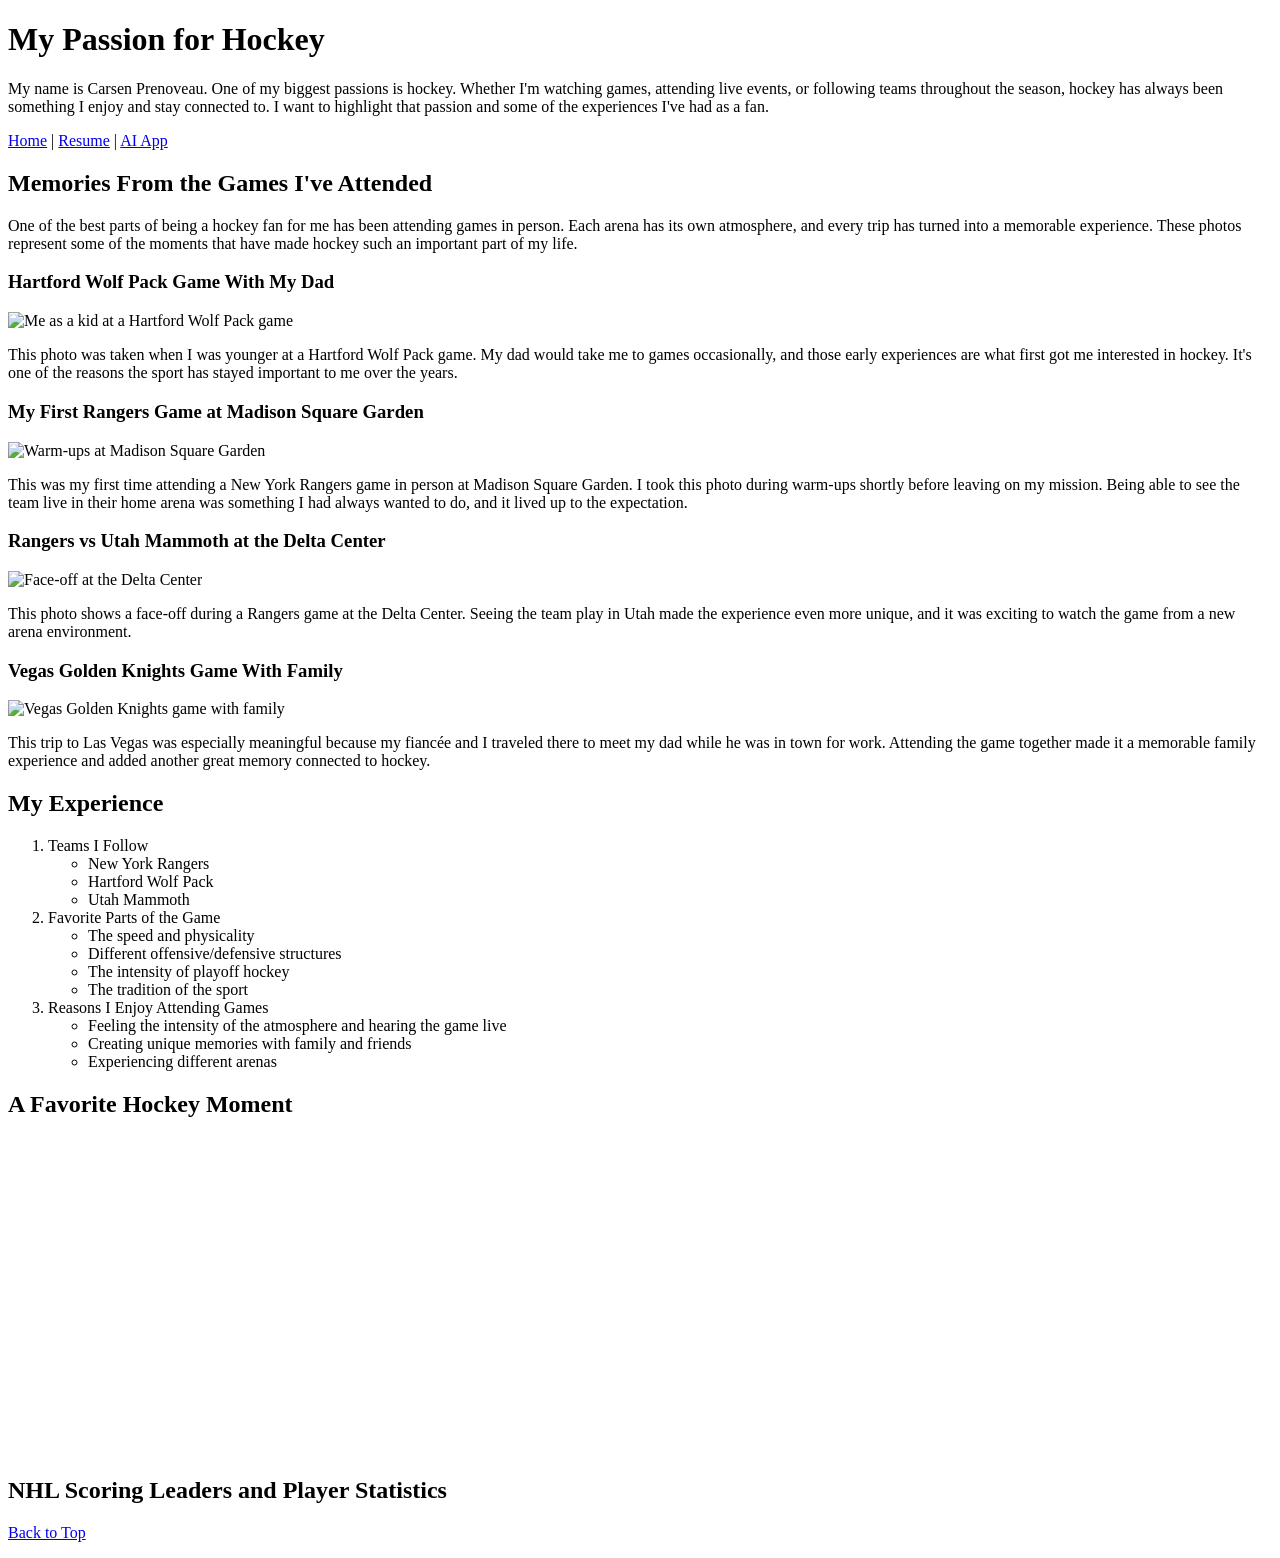
==== fromScratch.html @ 4f94fc57 "Add files via upload" ====
<!DOCTYPE html>
<html lang="en">
<head>
    <meta charset="UTF-8">
    <meta name="viewport" content="width=device-width, initial-scale=1.0">
    <title>About Me | Carsen Prenoveau</title>
    <link rel="stylesheet" href="css/fromScratch.css">
</head>
    <body id="top">

    <div>
        <h1>My Passion for Hockey</h1>

        <p>
            My name is Carsen Prenoveau. One of my biggest passions is hockey.
            Whether I'm watching games, attending live events, or following teams
            throughout the season, hockey has always been something I enjoy and stay
            connected to. I want to highlight that passion and some of the experiences
            I've had as a fan.
        </p>

        <p>
            <a href="index.html">Home</a> |
            <a href="Resume.html">Resume</a> |
            <a href="AiApp.html">AI App</a>
        </p>

    </div>
        <div>
        <h2>Memories From the Games I've Attended</h2>

        <p>
            One of the best parts of being a hockey fan for me has been attending games in person.
            Each arena has its own atmosphere, and every trip has turned into a memorable experience.
            These photos represent some of the moments that have made hockey such an important part
            of my life.
        </p>

        <h3>Hartford Wolf Pack Game With My Dad</h3>
        <img src="assets/img/WolfPack.jpg" alt="Me as a kid at a Hartford Wolf Pack game" width="400">
        <p>
            This photo was taken when I was younger at a Hartford Wolf Pack game. My dad would take
            me to games occasionally, and those early experiences are what first got me interested
            in hockey. It's one of the reasons the sport has stayed important to me over the years.
        </p>

        <h3>My First Rangers Game at Madison Square Garden</h3>
        <img src="assets/img/MSG.jpeg" alt="Warm-ups at Madison Square Garden" width="400">
        <p>
            This was my first time attending a New York Rangers game in person at Madison Square
            Garden. I took this photo during warm-ups shortly before leaving on my mission. Being
            able to see the team live in their home arena was something I had always wanted to do,
            and it lived up to the expectation.
        </p>

        <h3>Rangers vs Utah Mammoth at the Delta Center</h3>
        <img src="assets/img/Delta.jpeg" alt="Face-off at the Delta Center" width="400">
        <p>
            This photo shows a face-off during a Rangers game at the Delta Center. Seeing the team
            play in Utah made the experience even more unique, and it was exciting to watch the game
            from a new arena environment.
        </p>

        <h3>Vegas Golden Knights Game With Family</h3>
        <img src="assets/img/Vegas.jpeg" alt="Vegas Golden Knights game with family" width="400">
        <p>
            This trip to Las Vegas was especially meaningful because my fiancée and I traveled there
            to meet my dad while he was in town for work. Attending the game together made it a
            memorable family experience and added another great memory connected to hockey.
        </p>

    </div>
      <div>
        <h2>My Experience</h2>

        <ol>
            <li>Teams I Follow
                <ul>
                    <li>New York Rangers</li>
                    <li>Hartford Wolf Pack</li>
                    <li>Utah Mammoth</li>
                </ul>
            </li>

            <li>Favorite Parts of the Game
                <ul>
                    <li>The speed and physicality</li>
                    <li>Different offensive/defensive structures</li>
                    <li>The intensity of playoff hockey</li>
                    <li>The tradition of the sport</li>
                </ul>
            </li>

            <li>Reasons I Enjoy Attending Games
                <ul>
                    <li>Feeling the intensity of the atmosphere and hearing the game live</li>
                    <li>Creating unique memories with family and friends</li>
                    <li>Experiencing different arenas</li>
                </ul>
            </li>
        </ol>

    </div>
    <div>
        <h2>A Favorite Hockey Moment</h2>

        <iframe width="560" height="315"
            src="https://www.youtube.com/embed/bhZ6F7t5l2c"
            title="Artemi Panarin Game 7 Overtime Goal"
            frameborder="0"
            allow="accelerometer; autoplay; clipboard-write; encrypted-media; gyroscope; picture-in-picture"
            allowfullscreen>
        </iframe>

    </div>

    <div>
    <h2>NHL Scoring Leaders and Player Statistics</h2>

    <div class='tableauPlaceholder' id='vizNHLStats' style='position: relative'>
        <noscript>
            <a href='#'>
                <img alt='NHL Player Statistics Dashboard'
                     src='https://public.tableau.com/static/images/Mo/Module3Assignment-HockeyData/Dashboard/1.png'
                     style='border: none' />
            </a>
        </noscript>

        <object class='tableauViz' style='display:none;'>
            <param name='host_url' value='https%3A%2F%2Fpublic.tableau.com%2F' />
            <param name='embed_code_version' value='3' />
            <param name='site_root' value='' />
            <param name='name' value='Module3Assignment-HockeyData/Dashboard' />
            <param name='tabs' value='no' />
            <param name='toolbar' value='yes' />
            <param name='static_image'
                   value='https://public.tableau.com/static/images/Mo/Module3Assignment-HockeyData/Dashboard/1.png' />
            <param name='animate_transition' value='yes' />
            <param name='display_static_image' value='yes' />
            <param name='display_spinner' value='yes' />
            <param name='display_overlay' value='yes' />
            <param name='display_count' value='yes' />
            <param name='language' value='en-US' />
        </object>
    </div>

    <script type='text/javascript'>
        var divElement = document.getElementById('vizNHLStats');
        var vizElement = divElement.getElementsByTagName('object')[0];
        vizElement.style.width = '100%';
        vizElement.style.height = '700px';
        var scriptElement = document.createElement('script');
        scriptElement.src = 'https://public.tableau.com/javascripts/api/viz_v1.js';
        vizElement.parentNode.insertBefore(scriptElement, vizElement);
    </script>

</div>
<div>
    <p>
        <a href="#top">Back to Top</a>
    </p>
</div>
</body>
</html>
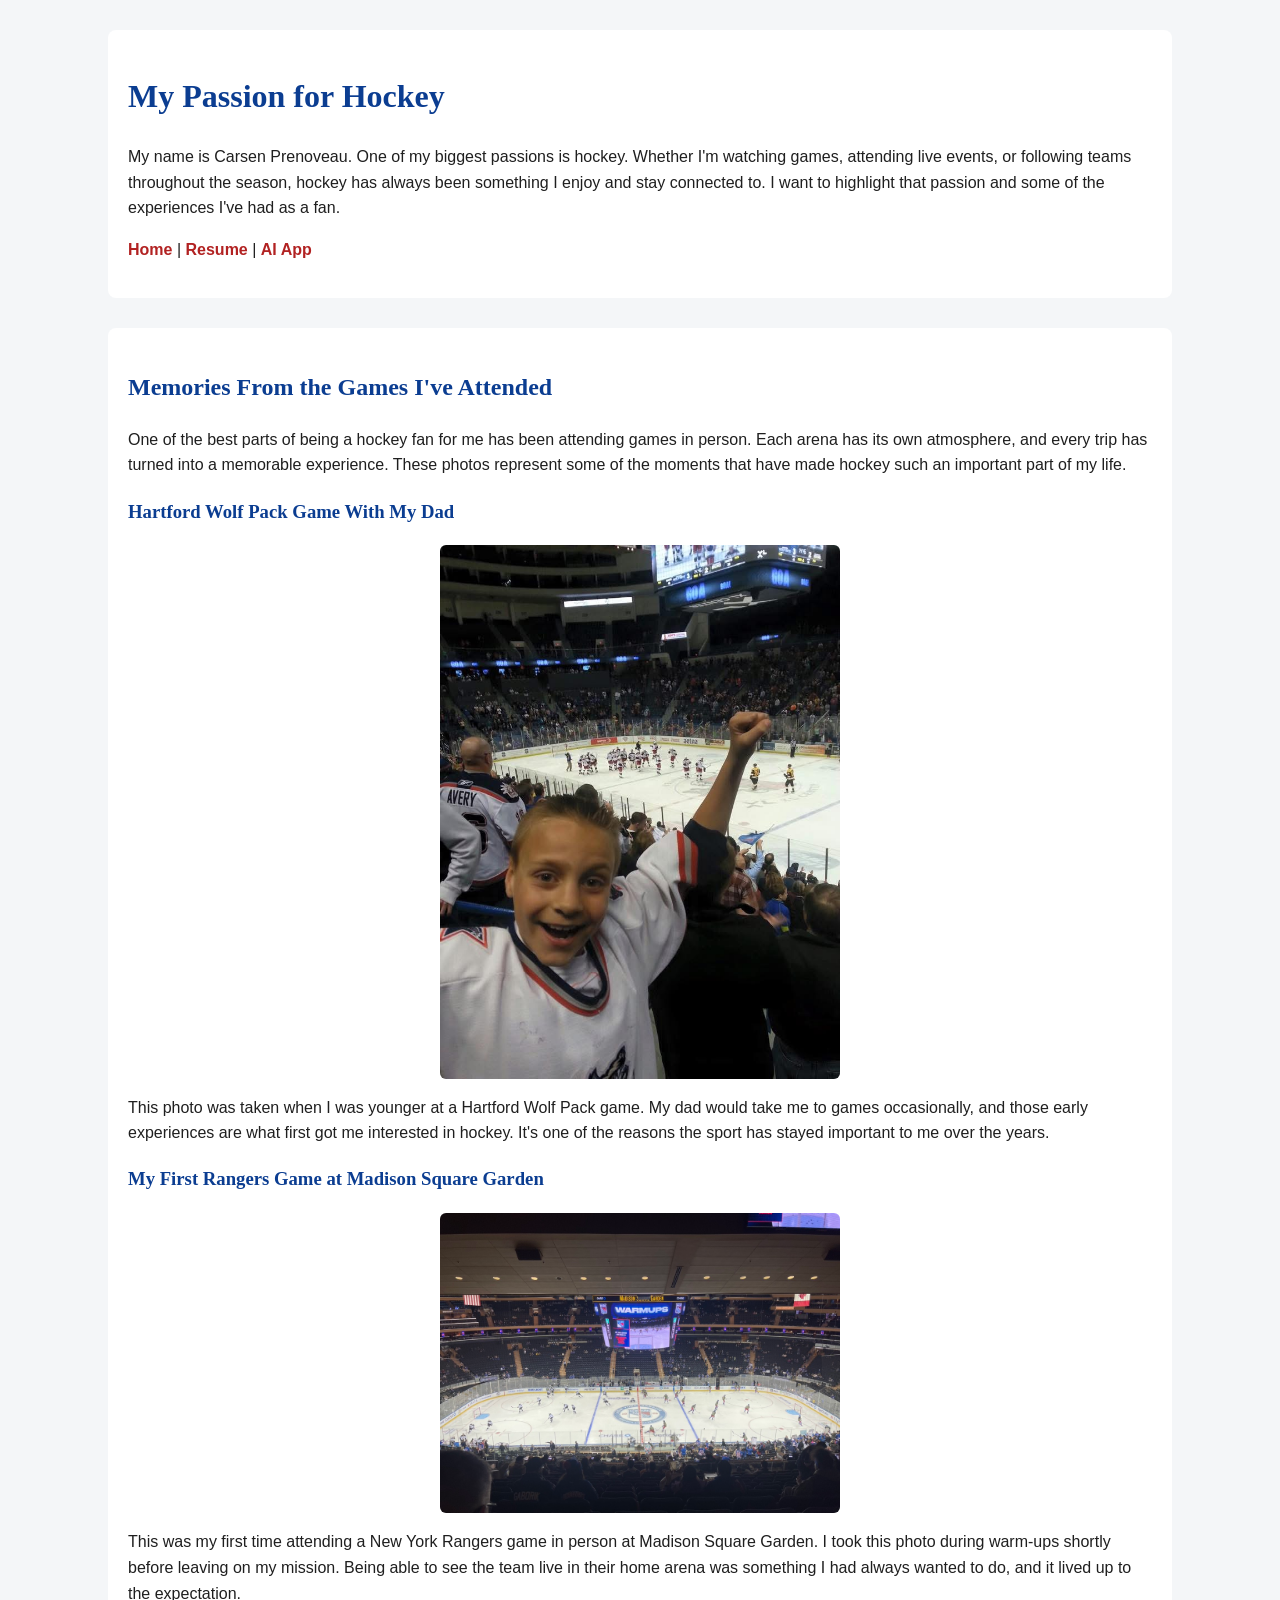
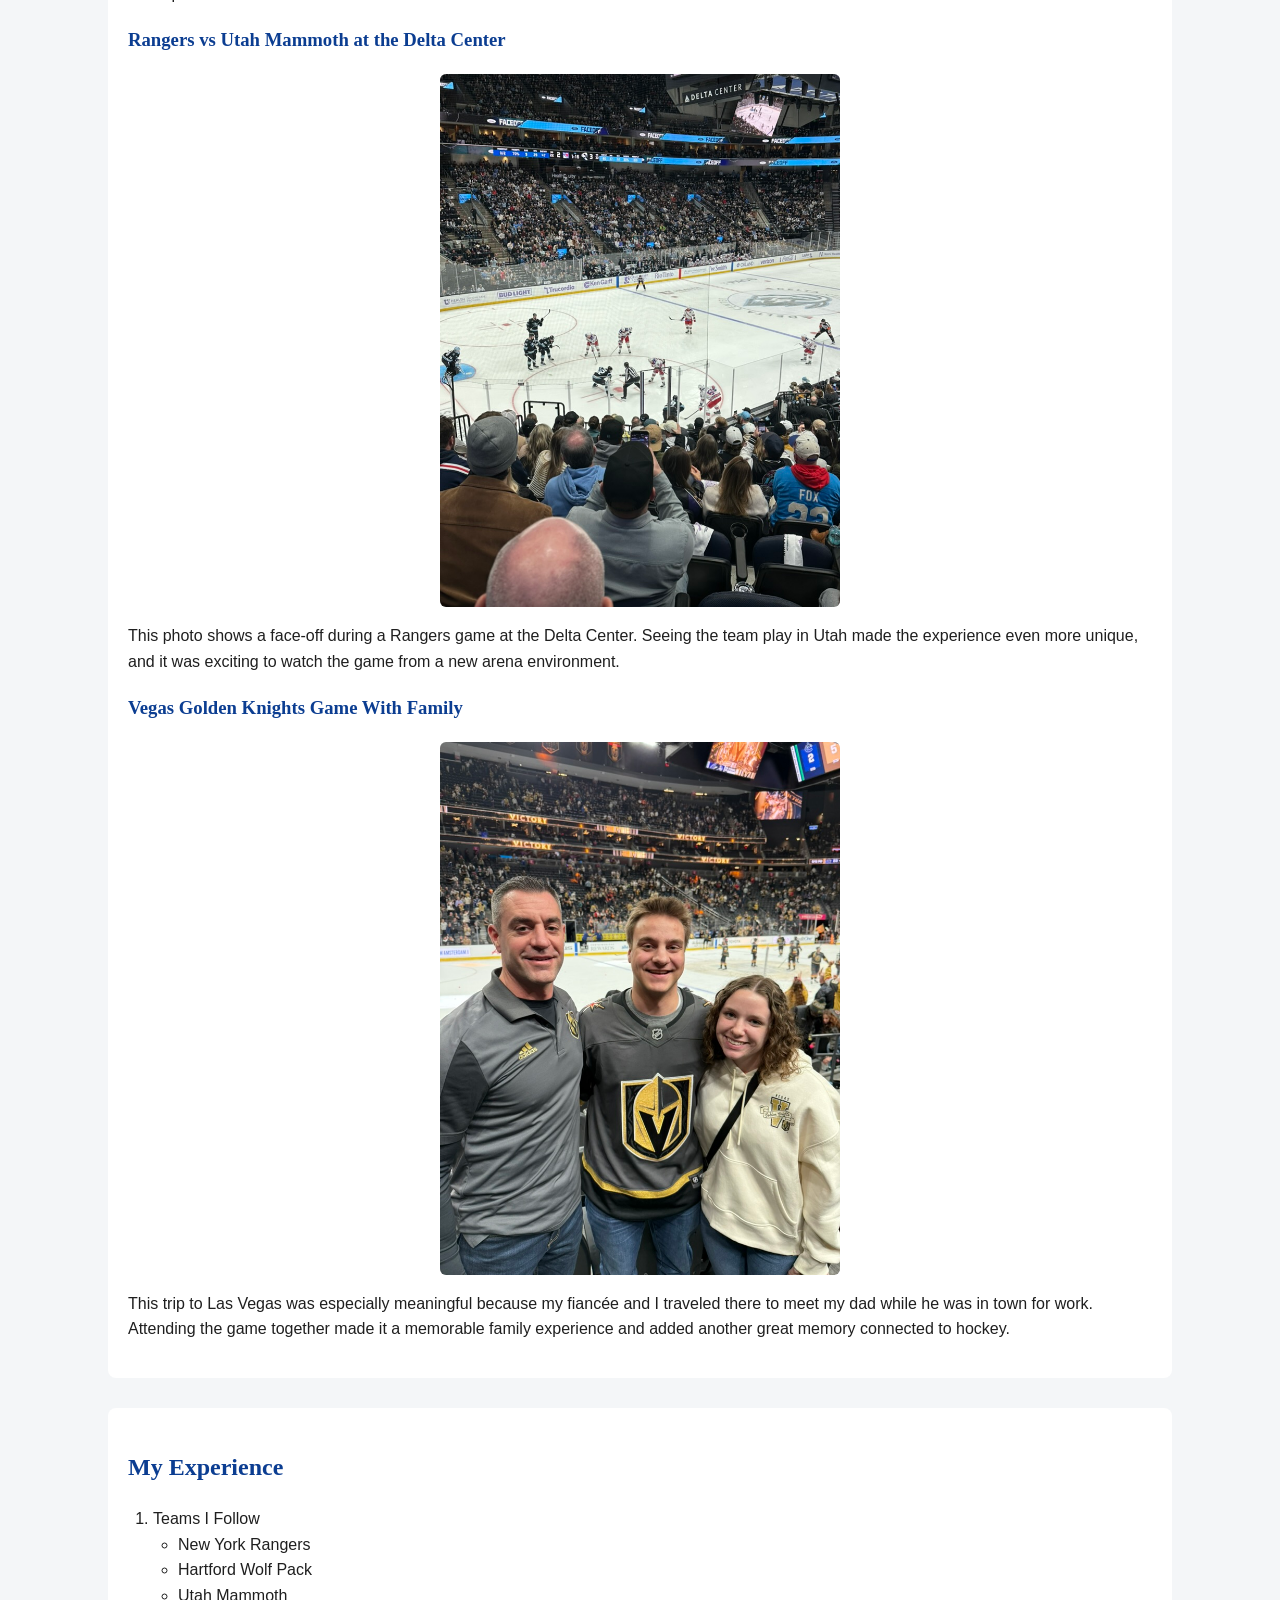
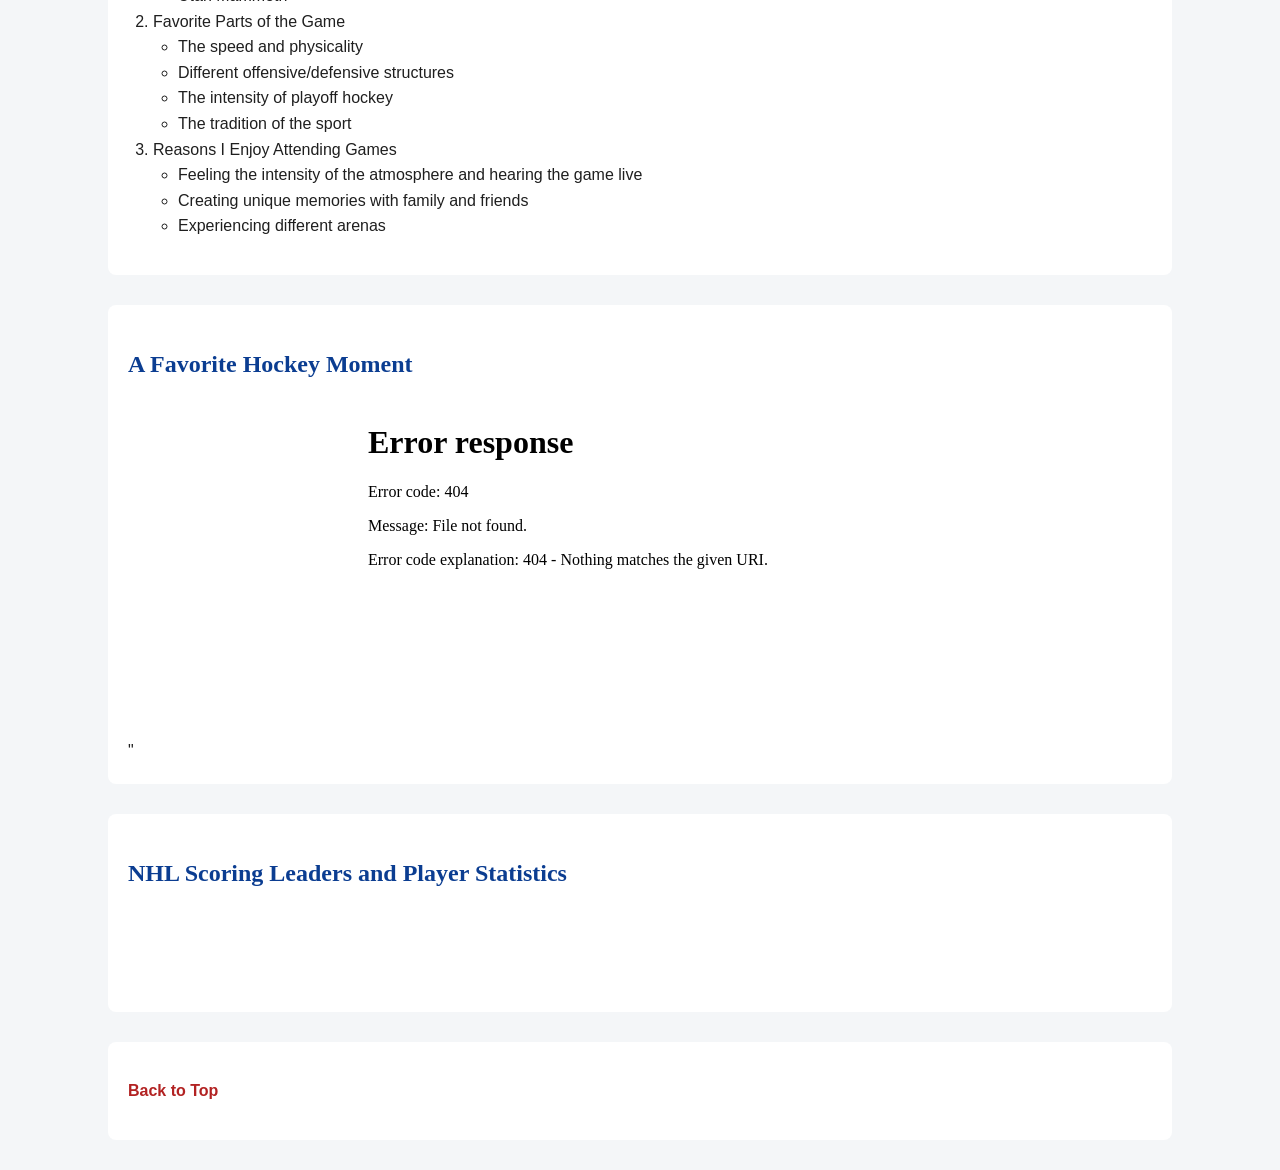
==== commit bcafa242: "Add files via upload" ====
--- a/fromScratch.html
+++ b/fromScratch.html
@@ -101,19 +101,26 @@
         </ol>
 
     </div>
-    <div>
-        <h2>A Favorite Hockey Moment</h2>
+   <div>
 
-        <iframe width="560" height="315"
-            src="https://www.youtube.com/embed/bhZ6F7t5l2c"
-            title="Artemi Panarin Game 7 Overtime Goal"
-            frameborder="0"
-            allow="accelerometer; autoplay; clipboard-write; encrypted-media; gyroscope; picture-in-picture"
-            allowfullscreen>
-        </iframe>
+    <h2>A Favorite Hockey Moment</h2>
 
-    </div>
+    <iframe
 
+        width="560"
+
+        height="315"
+
+        src="iframe width="560 height="315" src="https://www.youtube.com/embed/H10mpIesyRM?si=MGM7ijWTuMz99xXW" title="YouTube video player" frameborder="0" 
+        allow="accelerometer; autoplay; clipboard-write; encrypted-media; gyroscope; picture-in-picture; web-share" 
+        referrerpolicy="strict-origin-when-cross-origin" 
+        allowfullscreen>
+    </iframe>"
+
+
+    </iframe>
+
+</div>
     <div>
     <h2>NHL Scoring Leaders and Player Statistics</h2>
 
--- a/css/fromScratch.css
+++ b/css/fromScratch.css
@@ -0,0 +1,49 @@
+body {
+    background-color: #f4f6f8;
+    color: #1f1f1f;
+    font-family: Arial, Helvetica, sans-serif;
+    margin: 0;
+    padding: 0;
+    line-height: 1.6;
+}
+
+div {
+    width: 80%;
+    margin: 30px auto;
+    padding: 20px;
+    background-color: white;
+    border-radius: 8px;
+}
+
+h1, h2, h3 {
+    font-family: Georgia, 'Times New Roman', serif;
+    color: #0b3d91;
+}
+
+a {
+    color: #b22222;
+    text-decoration: none;
+    font-weight: bold;
+}
+
+a:hover {
+    text-decoration: underline;
+}
+
+img {
+    display: block;
+    margin: 15px auto;
+    max-width: 100%;
+    height: auto;
+    border-radius: 6px;
+}
+
+iframe {
+    display: block;
+    margin: 20px auto;
+    max-width: 100%;
+}
+
+ol, ul {
+    padding-left: 25px;
+}
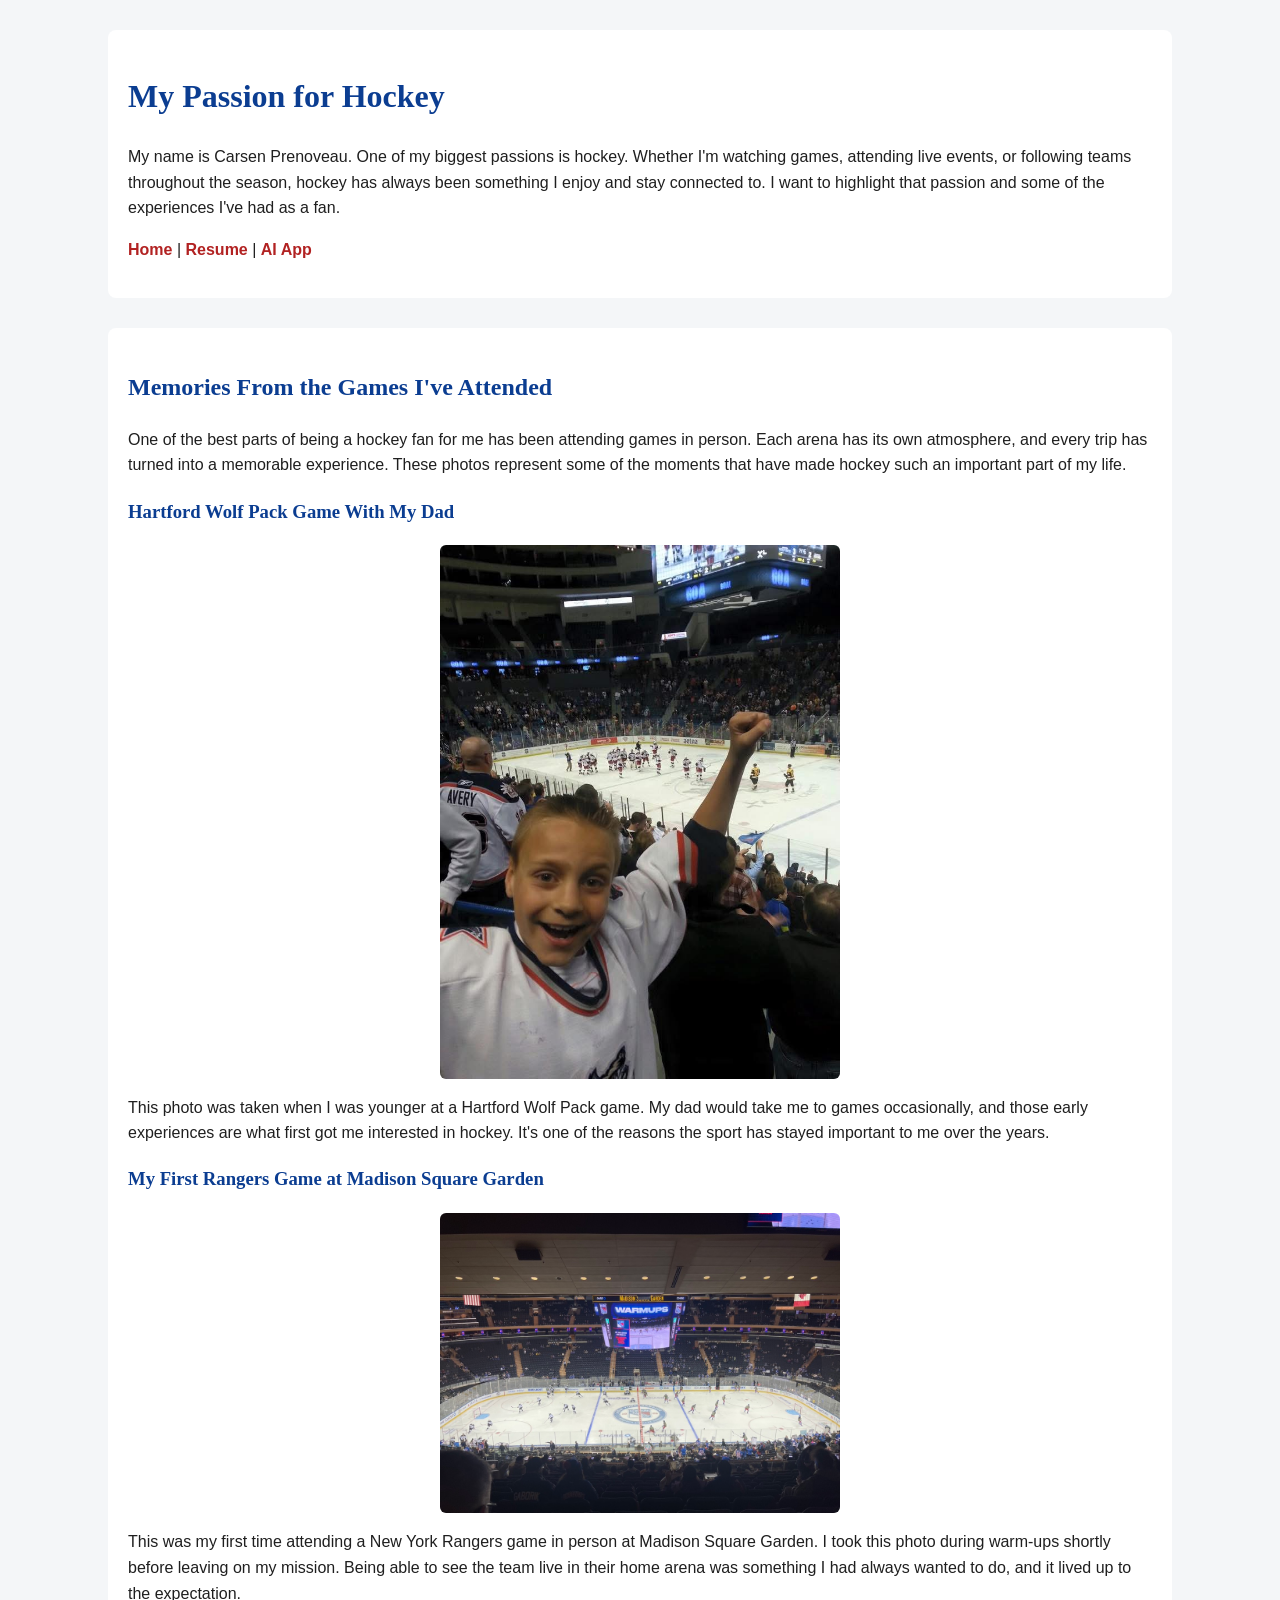
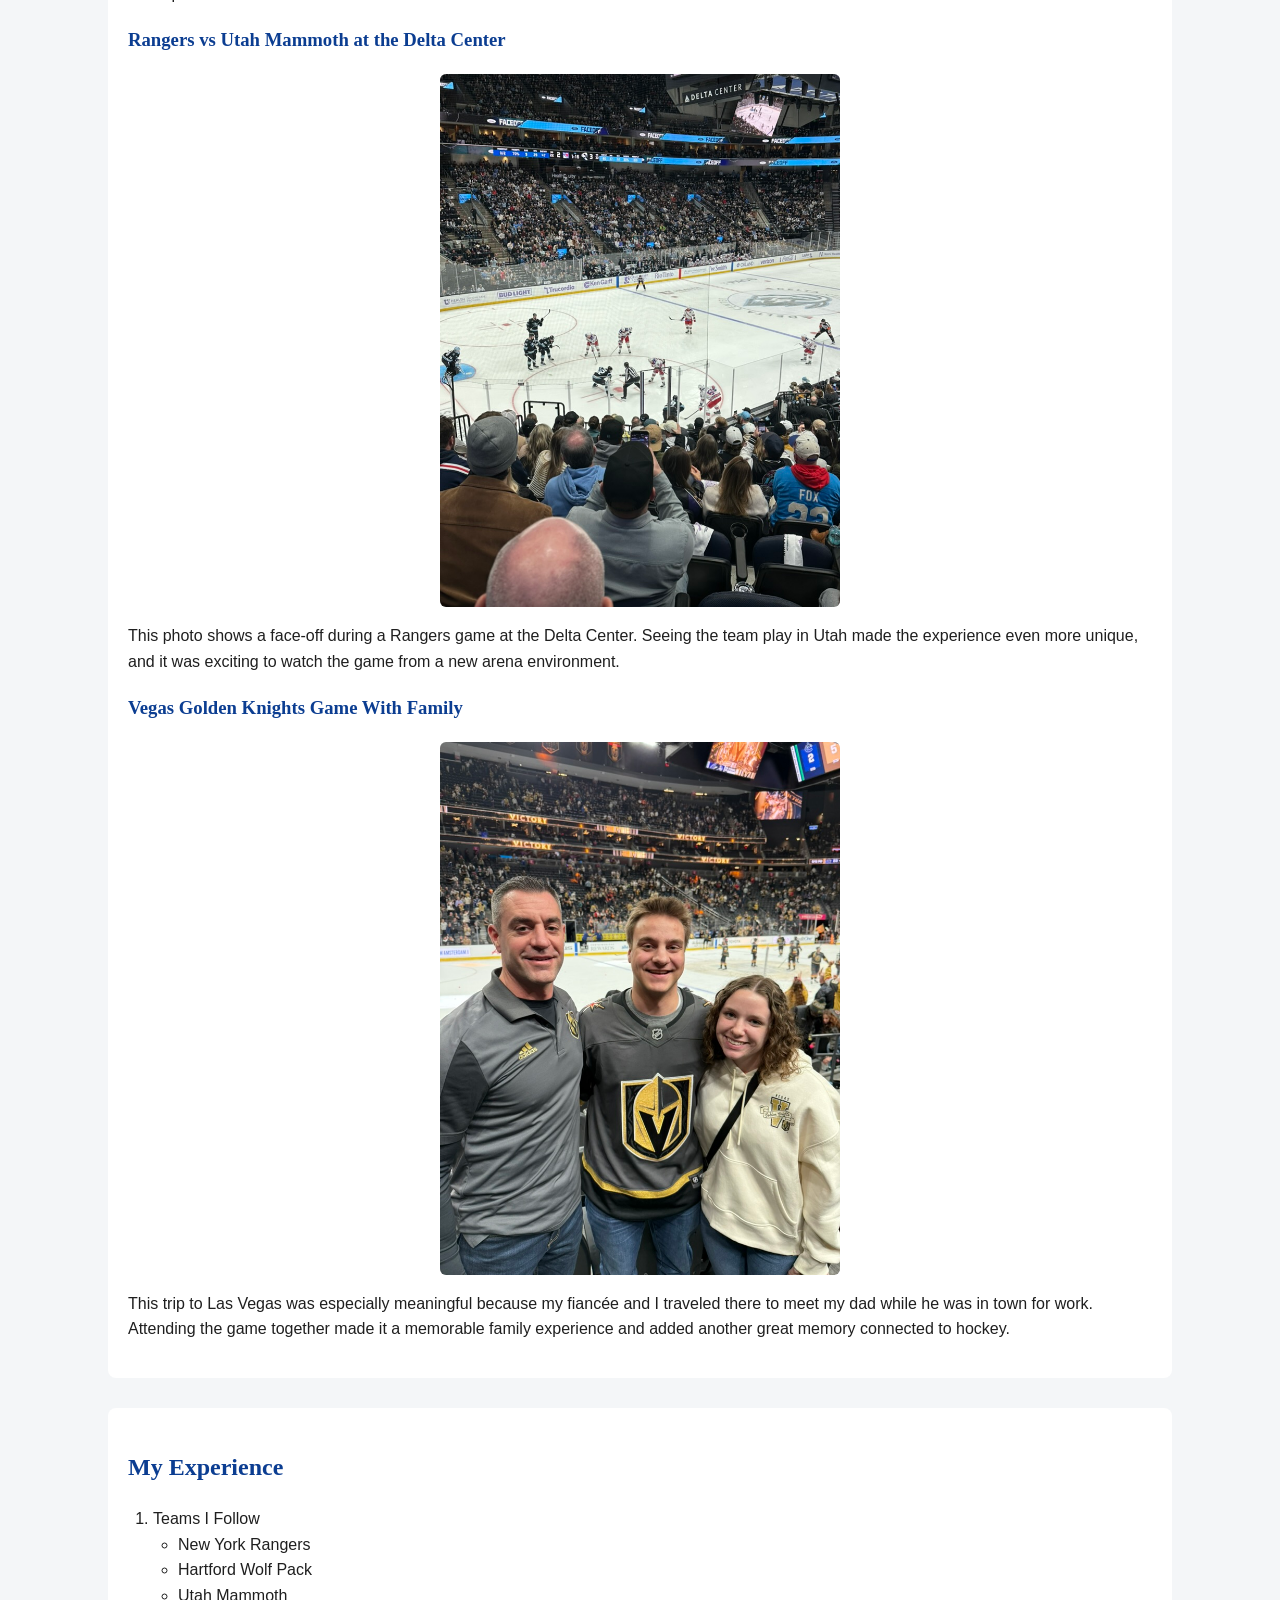
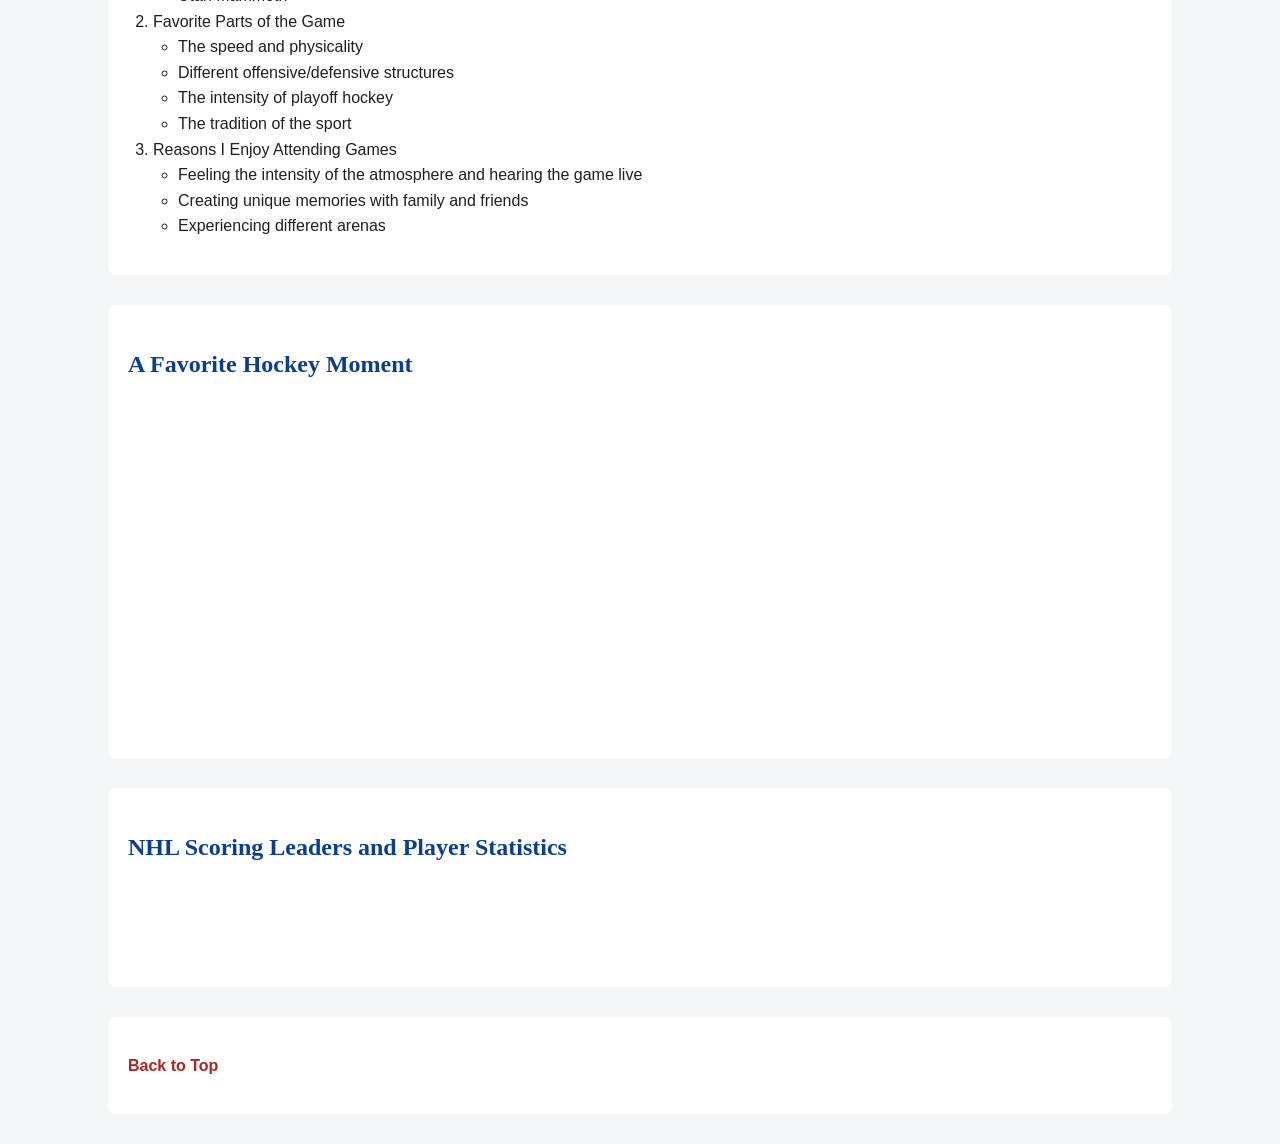
==== commit d61cbc56: "Update fromScratch.html" ====
--- a/fromScratch.html
+++ b/fromScratch.html
@@ -104,21 +104,7 @@
    <div>
 
     <h2>A Favorite Hockey Moment</h2>
-
-    <iframe
-
-        width="560"
-
-        height="315"
-
-        src="iframe width="560 height="315" src="https://www.youtube.com/embed/H10mpIesyRM?si=MGM7ijWTuMz99xXW" title="YouTube video player" frameborder="0" 
-        allow="accelerometer; autoplay; clipboard-write; encrypted-media; gyroscope; picture-in-picture; web-share" 
-        referrerpolicy="strict-origin-when-cross-origin" 
-        allowfullscreen>
-    </iframe>"
-
-
-    </iframe>
+<iframe width="560" height="315" src="https://www.youtube.com/embed/H10mpIesyRM?si=MGM7ijWTuMz99xXW" title="YouTube video player" frameborder="0" allow="accelerometer; autoplay; clipboard-write; encrypted-media; gyroscope; picture-in-picture; web-share" referrerpolicy="strict-origin-when-cross-origin" allowfullscreen></iframe>
 
 </div>
     <div>
@@ -168,4 +154,4 @@
     </p>
 </div>
 </body>
-</html>+</html>
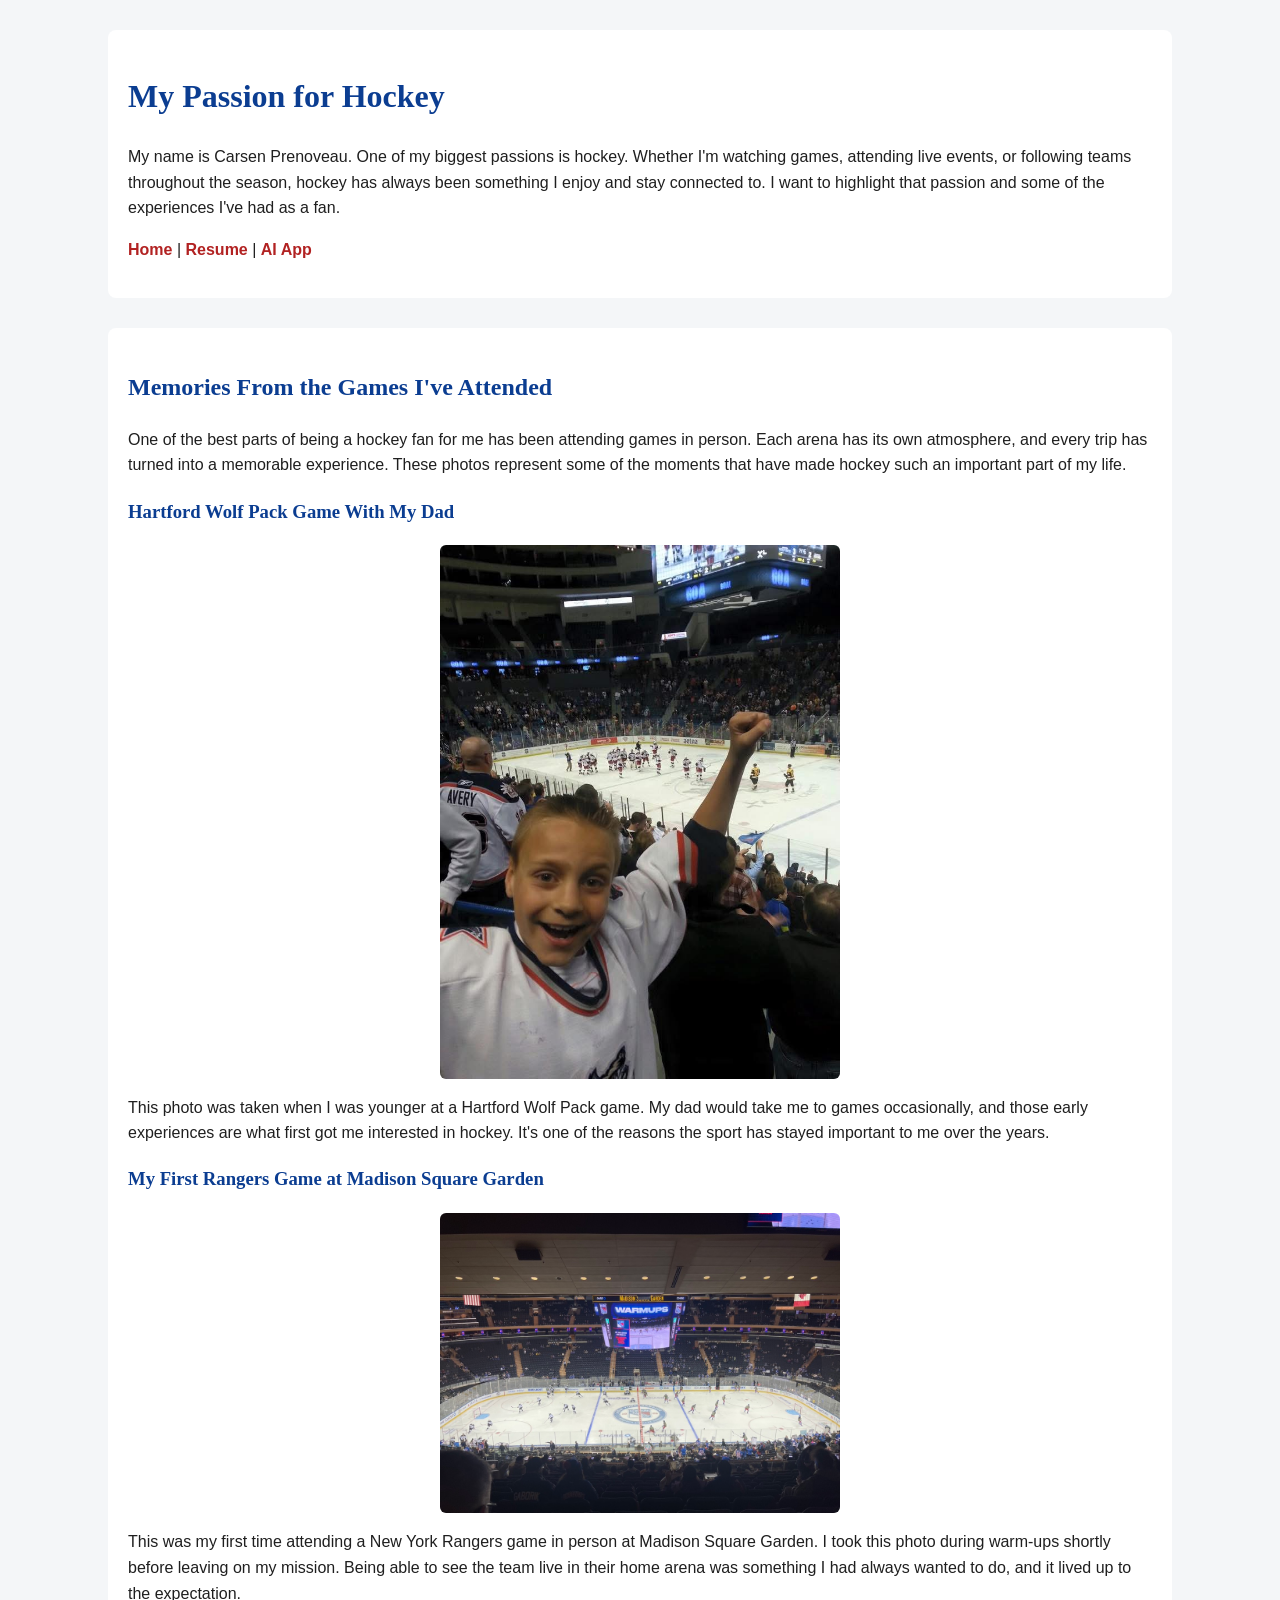
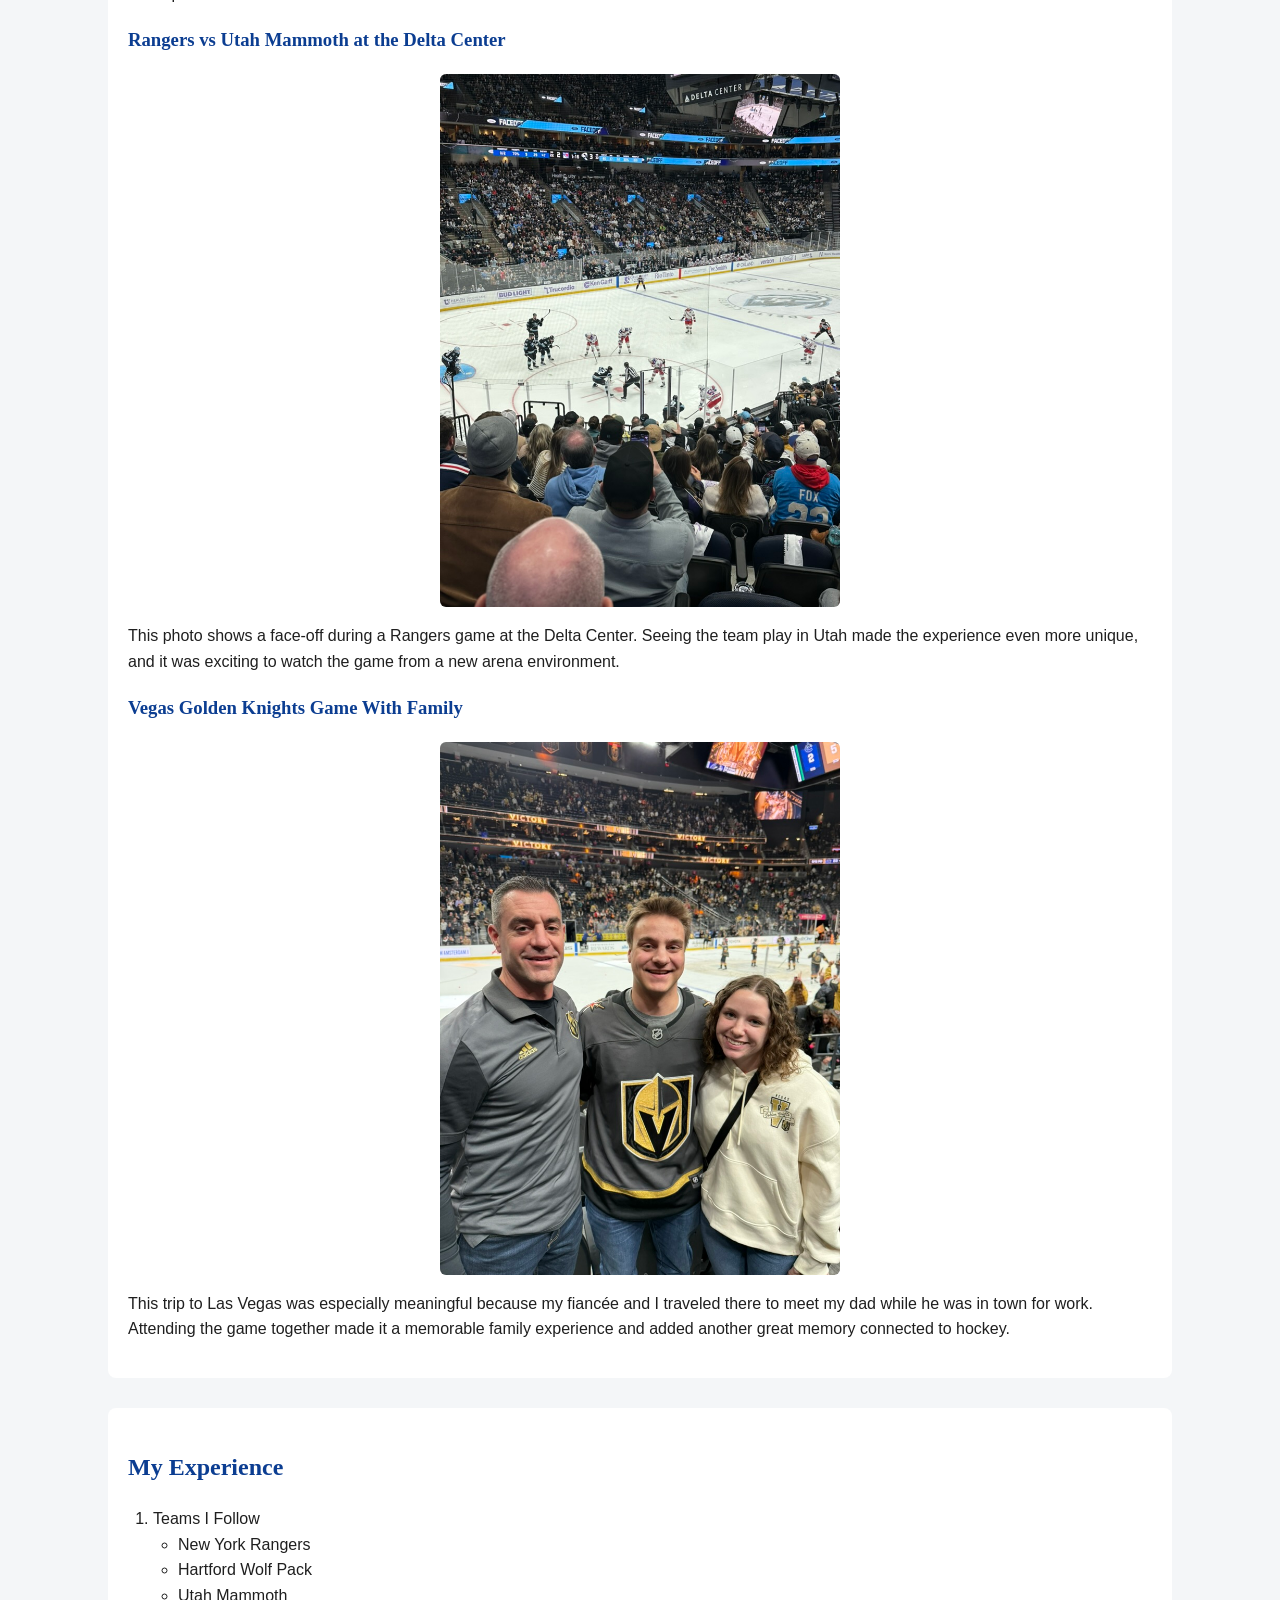
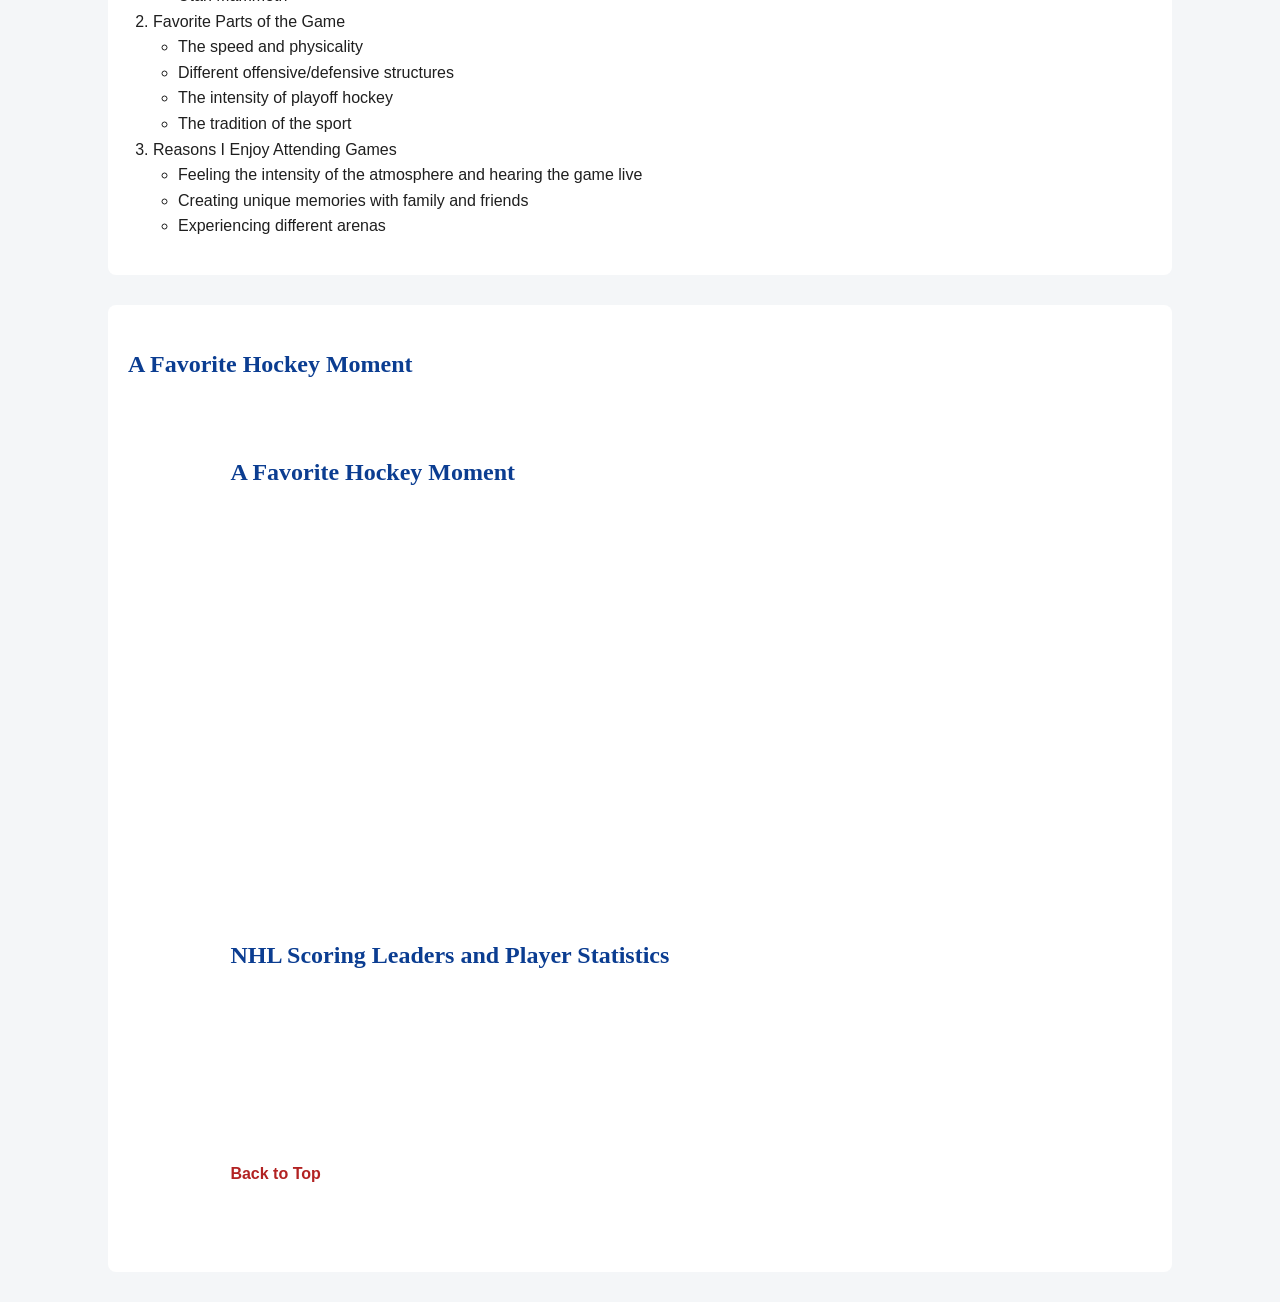
==== commit 19347f78: "Update fromScratch.html" ====
--- a/fromScratch.html
+++ b/fromScratch.html
@@ -7,7 +7,6 @@
     <link rel="stylesheet" href="css/fromScratch.css">
 </head>
     <body id="top">
-
     <div>
         <h1>My Passion for Hockey</h1>
 
@@ -104,8 +103,18 @@
    <div>
 
     <h2>A Favorite Hockey Moment</h2>
-<iframe width="560" height="315" src="https://www.youtube.com/embed/H10mpIesyRM?si=MGM7ijWTuMz99xXW" title="YouTube video player" frameborder="0" allow="accelerometer; autoplay; clipboard-write; encrypted-media; gyroscope; picture-in-picture; web-share" referrerpolicy="strict-origin-when-cross-origin" allowfullscreen></iframe>
+<div>
+    <h2>A Favorite Hockey Moment</h2>
 
+    <iframe
+        width="560"
+        height="315"
+        src="https://www.youtube.com/embed/H10mpIesyRM"
+        title="Favorite Hockey Moment"
+        frameborder="0"
+        allow="accelerometer; autoplay; clipboard-write; encrypted-media; gyroscope; picture-in-picture"
+        allowfullscreen>
+    </iframe>
 </div>
     <div>
     <h2>NHL Scoring Leaders and Player Statistics</h2>
